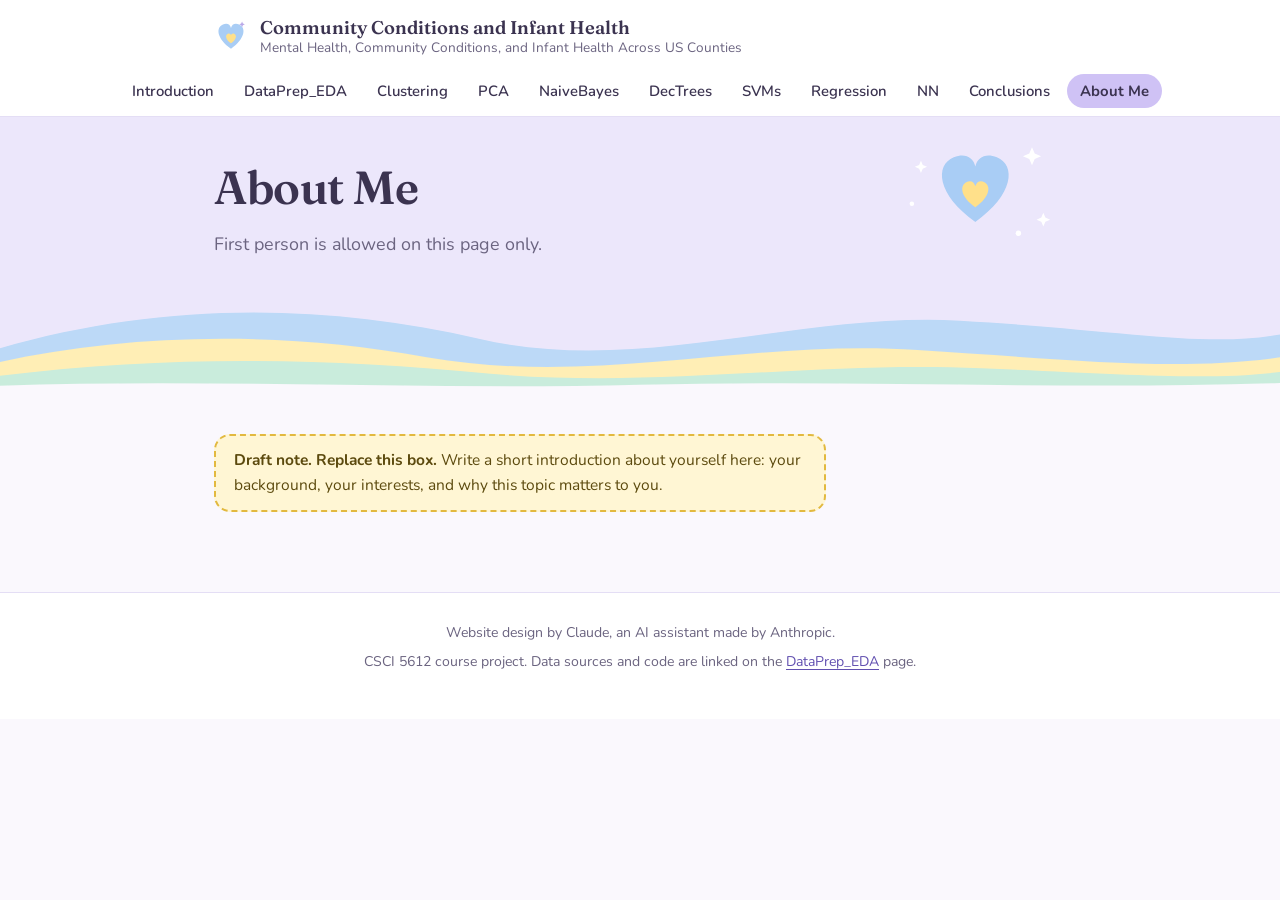
==== about.html @ 31e9df99 "Add files via upload" ====
<!DOCTYPE html>
<html lang="en">
<head>
<meta charset="utf-8">
<meta name="viewport" content="width=device-width, initial-scale=1">
<title>About Me | Community Conditions and Infant Health</title>
<link rel="preconnect" href="https://fonts.googleapis.com">
<link rel="preconnect" href="https://fonts.gstatic.com" crossorigin>
<link href="https://fonts.googleapis.com/css2?family=Fraunces:opsz,wght@9..144,400;9..144,600&family=Nunito:wght@400;600;700&display=swap" rel="stylesheet">
<link rel="stylesheet" href="style.css">
</head>
<body>
<a class="skip" href="#main">Skip to content</a>
<header class="top">
  <div class="wrap">
    <a class="brand" href="index.html">
      <svg class="logo" viewBox="0 0 40 40" aria-hidden="true"><path d="M20 35 C3 23 2 10 10.5 6.5 C15.5 4.5 19 6.5 20 10.5 C21 6.5 24.5 4.5 29.5 6.5 C38 10 37 23 20 35 Z" fill="#a9cdf5"/><path d="M20 28.5 C13.5 24 13 19 16 17.5 C18 16.5 19.5 17.5 20 19.2 C20.5 17.5 22 16.5 24 17.5 C27 19 26.5 24 20 28.5 Z" fill="#ffe08a"/><path d="M33 3l1 2.3 2.3 1-2.3 1L33 9.6l-1-2.3-2.3-1 2.3-1z" fill="#b9a8e8"/></svg>
      <span class="brand-text"><span class="site-title">Community Conditions and Infant Health</span><span class="site-sub">Mental Health, Community Conditions, and Infant Health Across US Counties</span></span>
    </a>
  </div>
</header>
<nav class="tabs" aria-label="Project sections">
  <div class="wrap">
    <ul>
          <li><a class="tab" href="index.html">Introduction</a></li>
          <li><a class="tab" href="dataprep_eda.html">DataPrep_EDA</a></li>
          <li><a class="tab" href="clustering.html">Clustering</a></li>
          <li><a class="tab" href="pca.html">PCA</a></li>
          <li><a class="tab" href="naivebayes.html">NaiveBayes</a></li>
          <li><a class="tab" href="dectrees.html">DecTrees</a></li>
          <li><a class="tab" href="svms.html">SVMs</a></li>
          <li><a class="tab" href="regression.html">Regression</a></li>
          <li><a class="tab" href="nn.html">NN</a></li>
          <li><a class="tab" href="conclusions.html">Conclusions</a></li>
          <li><a class="tab" href="about.html" aria-current="page">About Me</a></li>
    </ul>
  </div>
</nav>
<div class="band">
  <div class="wrap band-inner">
    <div class="band-text">
      <h1>About Me</h1>
      <p class="lede">First person is allowed on this page only.</p>
    </div>
    <svg class="art" viewBox="0 0 150 110" aria-hidden="true"><g transform="translate(30 12)"><path d="M40 70 C6 46 4 20 21 13 C31 9 38 13 40 21 C42 13 49 9 59 13 C76 20 74 46 40 70 Z" fill="#a9cdf5"/><path d="M40 57 C27 48 26 38 32 35 C36 33 39 35 40 38.5 C41 35 44 33 48 35 C54 38 53 48 40 57 Z" fill="#ffe08a"/></g><g fill="#ffffff"><path d="M120 16l2.4 5.6 5.6 2.4-5.6 2.4-2.4 5.6-2.4-5.6-5.6-2.4 5.6-2.4z"/><path d="M22 28l1.6 3.8 3.8 1.6-3.8 1.6L22 38.8l-1.6-3.8-3.8-1.6 3.8-1.6z"/><path d="M130 74l1.8 4.2 4.2 1.8-4.2 1.8-1.8 4.2-1.8-4.2-4.2-1.8 4.2-1.8z"/></g><circle cx="108" cy="92" r="2.4" fill="#ffffff"/><circle cx="14" cy="66" r="2" fill="#ffffff"/></svg>
  </div>
  <svg class="hills" viewBox="0 0 1200 120" preserveAspectRatio="none" aria-hidden="true"><path fill="#bcd9f7" d="M0,70 C150,20 300,20 450,60 C600,100 750,30 900,40 C1050,50 1130,70 1200,55 L1200,120 L0,120 Z"/><path fill="#ffeeb5" d="M0,85 C120,55 260,50 400,80 C560,112 700,60 860,72 C1000,82 1100,96 1200,80 L1200,120 L0,120 Z"/><path fill="#c9ecdc" d="M0,100 C160,78 300,80 460,98 C620,114 760,84 920,92 C1050,98 1130,106 1200,96 L1200,120 L0,120 Z"/><path fill="#faf8fd" d="M0,111 C200,103 400,116 600,110 C800,104 1000,116 1200,108 L1200,120 L0,120 Z"/></svg>
</div>
<main id="main" class="wrap">

    <p class="draft">Write a short introduction about yourself here: your background, your interests, and why this topic matters to you.</p>

</main>
<footer class="foot">
  <div class="wrap">
    <p>Website design by Claude, an AI assistant made by Anthropic.</p>
    <p>CSCI 5612 course project. Data sources and code are linked on the <a href="dataprep_eda.html">DataPrep_EDA</a> page.</p>
  </div>
</footer>
</body>
</html>
---- style.css ----
/* Soft nursery theme: pastel tiers, rounded shapes, top tab bar */
:root {
  --paper: #faf8fd;
  --white: #ffffff;
  --sky: #ece7fb;
  --ink: #3b3350;
  --muted: #6b6480;
  --line: #e4def5;
  --lilac: #cfc2f5;
  --lilac-soft: #f0ebfc;
  --link: #6250b0;
  --mint: #c9ecdc;
  --butter: #ffeeb5;
  --blue: #bcd9f7;
  --draft-bg: #fff6d4;
  --draft-line: #e2b93f;
  --draft-ink: #5c4a0e;
  --display: "Fraunces", Georgia, "Times New Roman", serif;
  --body: "Nunito", ui-rounded, "SF Pro Rounded", system-ui, -apple-system, "Segoe UI", sans-serif;
}

* { box-sizing: border-box; }

html { scroll-padding-top: 72px; }

body {
  margin: 0;
  background: var(--paper);
  color: var(--ink);
  font-family: var(--body);
  font-size: 1.05rem;
  line-height: 1.75;
}

a { color: var(--link); text-underline-offset: 3px; }
a:hover { text-decoration-thickness: 2px; }
:focus-visible { outline: 3px solid var(--link); outline-offset: 2px; border-radius: 4px; }

.skip { position: absolute; left: -999px; top: 8px; z-index: 20; padding: 8px 14px; border-radius: 999px; background: var(--white); color: var(--ink); }
.skip:focus { left: 8px; }

.wrap { width: 100%; max-width: 900px; margin: 0 auto; padding-left: 24px; padding-right: 24px; }

/* brand */
.top { background: var(--white); }
.brand { display: flex; align-items: center; gap: 12px; padding: 16px 0 10px; color: var(--ink); text-decoration: none; }
.logo { width: 34px; height: 34px; flex: none; }
.brand-text { display: flex; flex-direction: column; line-height: 1.25; }
.site-title { font-family: var(--display); font-weight: 600; font-size: 1.15rem; }
.site-sub { color: var(--muted); font-size: 0.85rem; }

/* tab bar */
.tabs { position: sticky; top: 0; z-index: 10; background: rgba(255, 255, 255, 0.94); border-bottom: 1px solid var(--line); backdrop-filter: blur(6px); }
.tabs .wrap { max-width: 1240px; }
.tabs ul { display: flex; flex-wrap: wrap; justify-content: center; gap: 4px; margin: 0; padding: 8px 0; list-style: none; }
.tabs li { max-width: none; }
.tab { display: block; padding: 6px 13px; border-radius: 999px; color: var(--ink); font-size: 0.93rem; font-weight: 600; line-height: 1.5; text-decoration: none; }
.tab:hover { background: var(--lilac-soft); }
.tab[aria-current="page"] { background: var(--lilac); font-weight: 700; }

/* page title band */
.band { position: relative; background: var(--sky); }
.band-inner { position: relative; padding-top: 44px; padding-bottom: 28px; }
.band-text { position: relative; z-index: 1; }
.art { position: absolute; right: 24px; top: 12px; width: 170px; height: auto; }
.hills { display: block; width: 100%; height: 110px; margin-top: -4px; }

h1 { margin: 0 0 0.3em; font-family: var(--display); font-weight: 600; font-size: clamp(2rem, 5vw, 2.9rem); line-height: 1.15; letter-spacing: -0.01em; }
.lede { max-width: 52ch; margin: 0; color: var(--muted); font-size: 1.12rem; }

/* content */
main { padding-top: 24px; padding-bottom: 64px; }

h2 { margin: 2.8rem 0 0.7rem; font-family: var(--display); font-weight: 600; font-size: 1.6rem; line-height: 1.25; }
h2::before { content: ""; display: block; width: 34px; height: 7px; margin-bottom: 12px; border-radius: 999px; background: var(--mint); }
h2:nth-of-type(3n+2)::before { background: var(--butter); }
h2:nth-of-type(3n)::before { background: var(--blue); }

h3 { margin: 1.8rem 0 0.4rem; font-family: var(--display); font-weight: 600; font-size: 1.15rem; }

p, li { max-width: 68ch; }
p { margin: 0 0 1rem; }

.contents { display: flex; flex-wrap: wrap; gap: 8px; margin: 0 0 0.5rem; padding: 0; list-style: none; }
.contents li { max-width: none; }
.contents a { display: block; padding: 3px 14px; border-radius: 999px; background: var(--lilac-soft); text-decoration: none; font-weight: 600; font-size: 0.92rem; }
.contents a:hover { background: var(--lilac); }

.questions { padding-left: 1.6rem; }
.questions li { margin-bottom: 0.5rem; }
.draft-li { padding: 3px 12px; border-radius: 10px; background: var(--draft-bg); color: var(--draft-ink); }

/* draft notes and empty states */
.draft { max-width: 68ch; margin: 1rem 0; padding: 12px 18px; border: 2px dashed var(--draft-line); border-radius: 16px; background: var(--draft-bg); color: var(--draft-ink); font-size: 0.97rem; line-height: 1.6; }
.draft::before { content: "Draft note. Replace this box. "; font-weight: 700; }
.draft-inline { padding: 0 6px; border-radius: 6px; background: var(--draft-bg); color: var(--draft-ink); }
.soon { padding: 6px 0 6px 16px; border-left: 4px solid var(--lilac); color: var(--muted); }

/* tables */
.table-wrap { margin: 1rem 0 1.6rem; overflow-x: auto; border: 1px solid var(--line); border-radius: 16px; background: var(--white); }
table { width: 100%; border-collapse: collapse; font-size: 0.93rem; line-height: 1.5; }
th, td { padding: 11px 14px; border-bottom: 1px solid var(--line); text-align: left; vertical-align: top; }
tbody tr:last-child td { border-bottom: 0; }
th { background: var(--lilac-soft); font-weight: 700; }
.num { text-align: right; white-space: nowrap; font-variant-numeric: tabular-nums; }
th.num { text-align: right; }

/* code */
pre { margin: 0.5rem 0 1.4rem; padding: 14px 18px; overflow-x: auto; border-radius: 16px; background: var(--lilac-soft); font-size: 0.85rem; line-height: 1.6; }
code { font-family: ui-monospace, SFMono-Regular, Menlo, Consolas, monospace; font-size: 0.9em; }
pre code { font-size: inherit; }

details { margin: 1rem 0; }
summary { cursor: pointer; font-weight: 700; }

/* figures */
figure { margin: 1.8rem 0; }
.figbox { overflow: hidden; border: 1px solid var(--line); border-radius: 20px; background: var(--white); }
.figbox img { display: block; width: 100%; height: auto; }
.figbox .ph { display: none; margin: 12px; padding: 56px 24px; border: 2px dashed var(--draft-line); border-radius: 14px; background: var(--draft-bg); color: var(--draft-ink); font-size: 0.95rem; text-align: center; }
.figbox.missing img { display: none; }
.figbox.missing .ph { display: block; }
figcaption { max-width: 72ch; margin-top: 0.7rem; color: var(--muted); font-size: 0.93rem; line-height: 1.6; }
.figrow { display: grid; grid-template-columns: repeat(auto-fit, minmax(240px, 1fr)); gap: 20px; }
.figrow figure { margin: 0.5rem 0; }
.figrow .ph { padding: 32px 12px; }

/* footer */
.foot { padding: 28px 0 40px; background: var(--white); border-top: 1px solid var(--line); color: var(--muted); font-size: 0.88rem; text-align: center; }
.foot p { max-width: none; margin: 0 0 0.3rem; }

/* narrow screens */
@media (max-width: 760px) {
  .wrap { padding-left: 16px; padding-right: 16px; }
  .site-sub { display: none; }
  .tabs ul { flex-wrap: nowrap; justify-content: flex-start; overflow-x: auto; }
  .tab { white-space: nowrap; }
  .art { display: none; }
  .band-inner { padding-top: 32px; }
  .hills { height: 72px; }
}
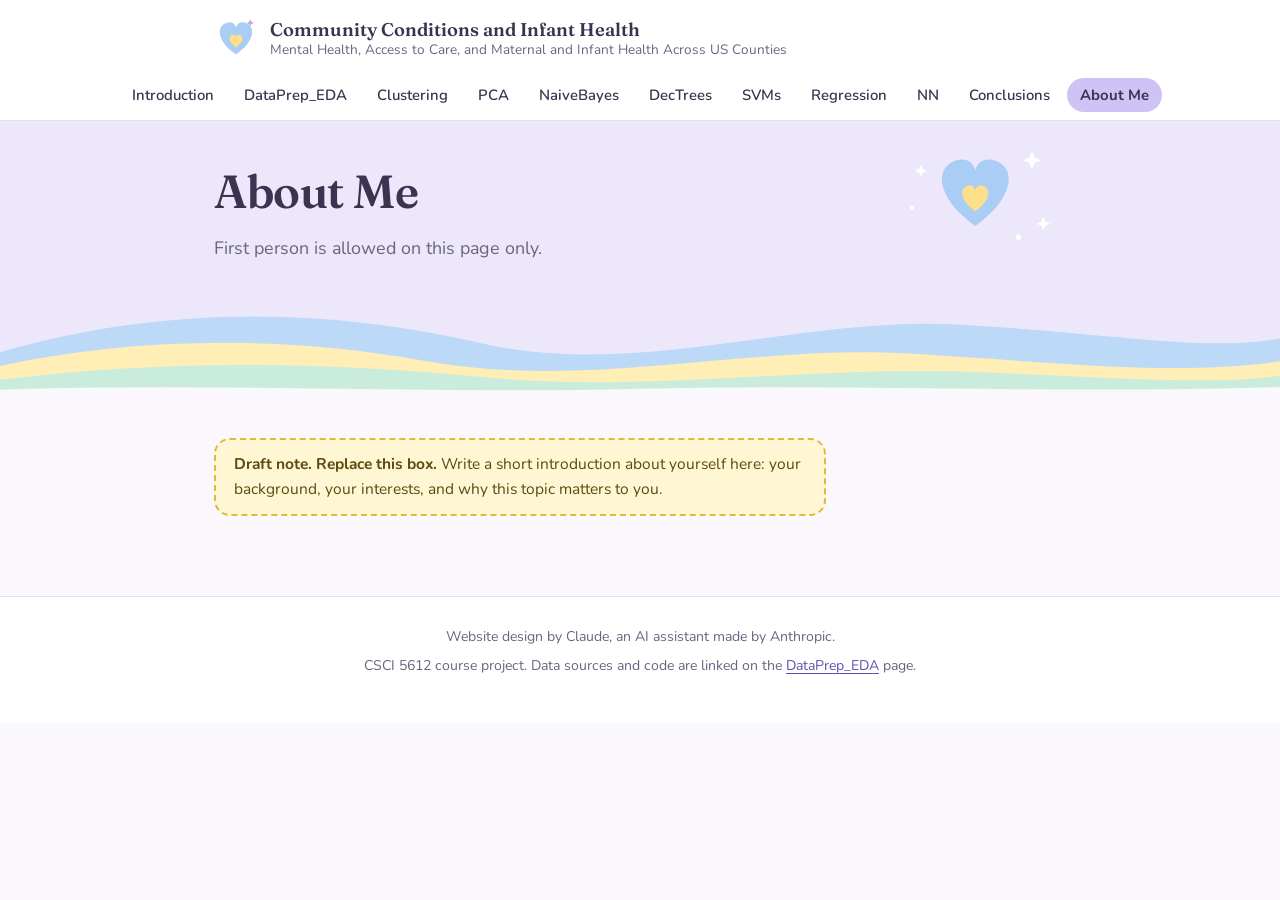
==== commit e983ab5e: "Add files via upload" ====
--- a/about.html
+++ b/about.html
@@ -15,7 +15,7 @@
   <div class="wrap">
     <a class="brand" href="index.html">
       <svg class="logo" viewBox="0 0 40 40" aria-hidden="true"><path d="M20 35 C3 23 2 10 10.5 6.5 C15.5 4.5 19 6.5 20 10.5 C21 6.5 24.5 4.5 29.5 6.5 C38 10 37 23 20 35 Z" fill="#a9cdf5"/><path d="M20 28.5 C13.5 24 13 19 16 17.5 C18 16.5 19.5 17.5 20 19.2 C20.5 17.5 22 16.5 24 17.5 C27 19 26.5 24 20 28.5 Z" fill="#ffe08a"/><path d="M33 3l1 2.3 2.3 1-2.3 1L33 9.6l-1-2.3-2.3-1 2.3-1z" fill="#b9a8e8"/></svg>
-      <span class="brand-text"><span class="site-title">Community Conditions and Infant Health</span><span class="site-sub">Mental Health, Community Conditions, and Infant Health Across US Counties</span></span>
+      <span class="brand-text"><span class="site-title">Community Conditions and Infant Health</span><span class="site-sub">Mental Health, Access to Care, and Maternal and Infant Health Across US Counties</span></span>
     </a>
   </div>
 </header>
--- a/style.css
+++ b/style.css
@@ -44,7 +44,7 @@
 /* brand */
 .top { background: var(--white); }
 .brand { display: flex; align-items: center; gap: 12px; padding: 16px 0 10px; color: var(--ink); text-decoration: none; }
-.logo { width: 34px; height: 34px; flex: none; }
+.logo { width: 44px; height: 44px; flex: none; }
 .brand-text { display: flex; flex-direction: column; line-height: 1.25; }
 .site-title { font-family: var(--display); font-weight: 600; font-size: 1.15rem; }
 .site-sub { color: var(--muted); font-size: 0.85rem; }
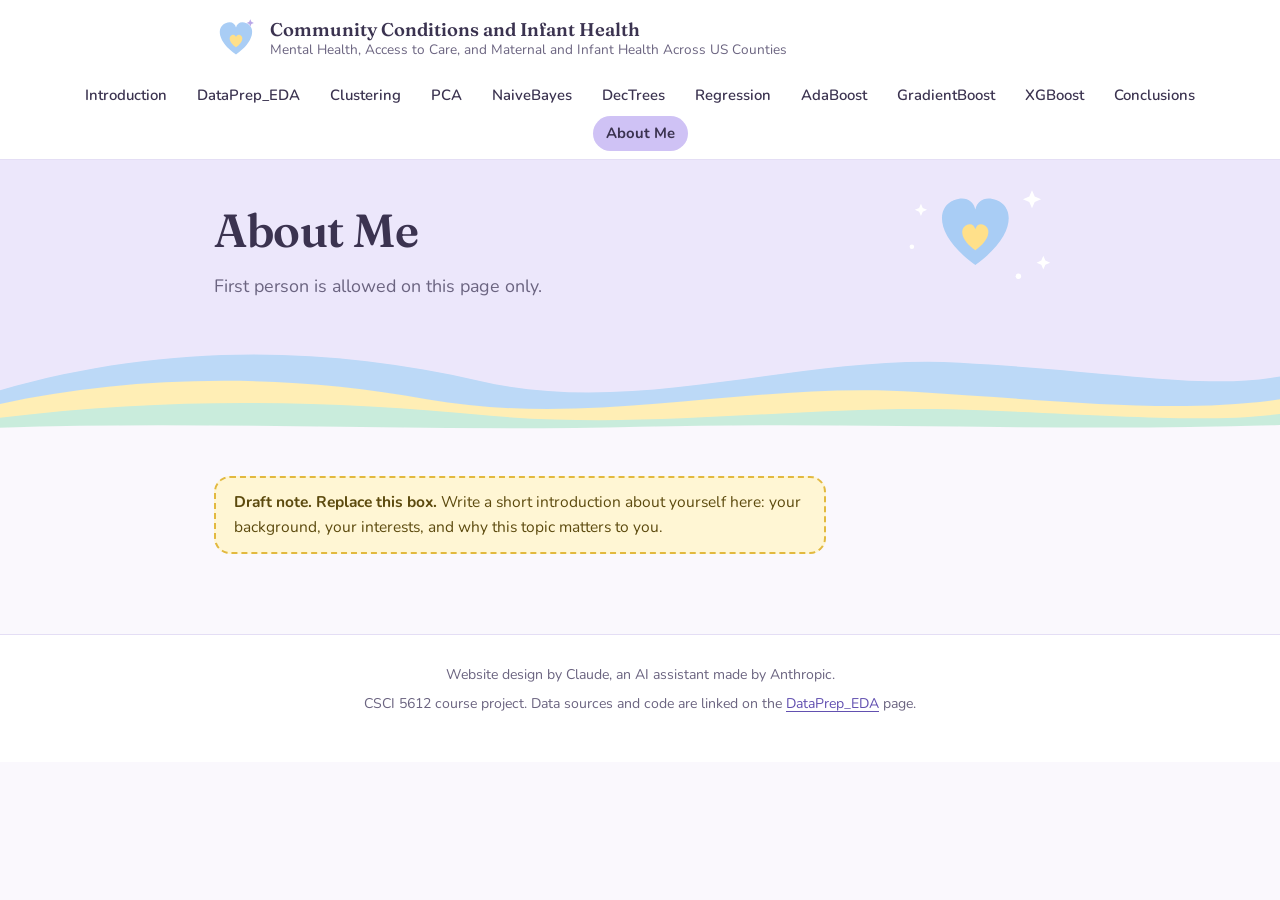
==== commit 8a3f80ed: "Update about.html" ====
--- a/about.html
+++ b/about.html
@@ -28,9 +28,10 @@
           <li><a class="tab" href="pca.html">PCA</a></li>
           <li><a class="tab" href="naivebayes.html">NaiveBayes</a></li>
           <li><a class="tab" href="dectrees.html">DecTrees</a></li>
-          <li><a class="tab" href="svms.html">SVMs</a></li>
           <li><a class="tab" href="regression.html">Regression</a></li>
-          <li><a class="tab" href="nn.html">NN</a></li>
+          <li><a class="tab" href="adaboost.html">AdaBoost</a></li>
+          <li><a class="tab" href="gradientboost.html">GradientBoost</a></li>
+          <li><a class="tab" href="xgboost.html">XGBoost</a></li>
           <li><a class="tab" href="conclusions.html">Conclusions</a></li>
           <li><a class="tab" href="about.html" aria-current="page">About Me</a></li>
     </ul>
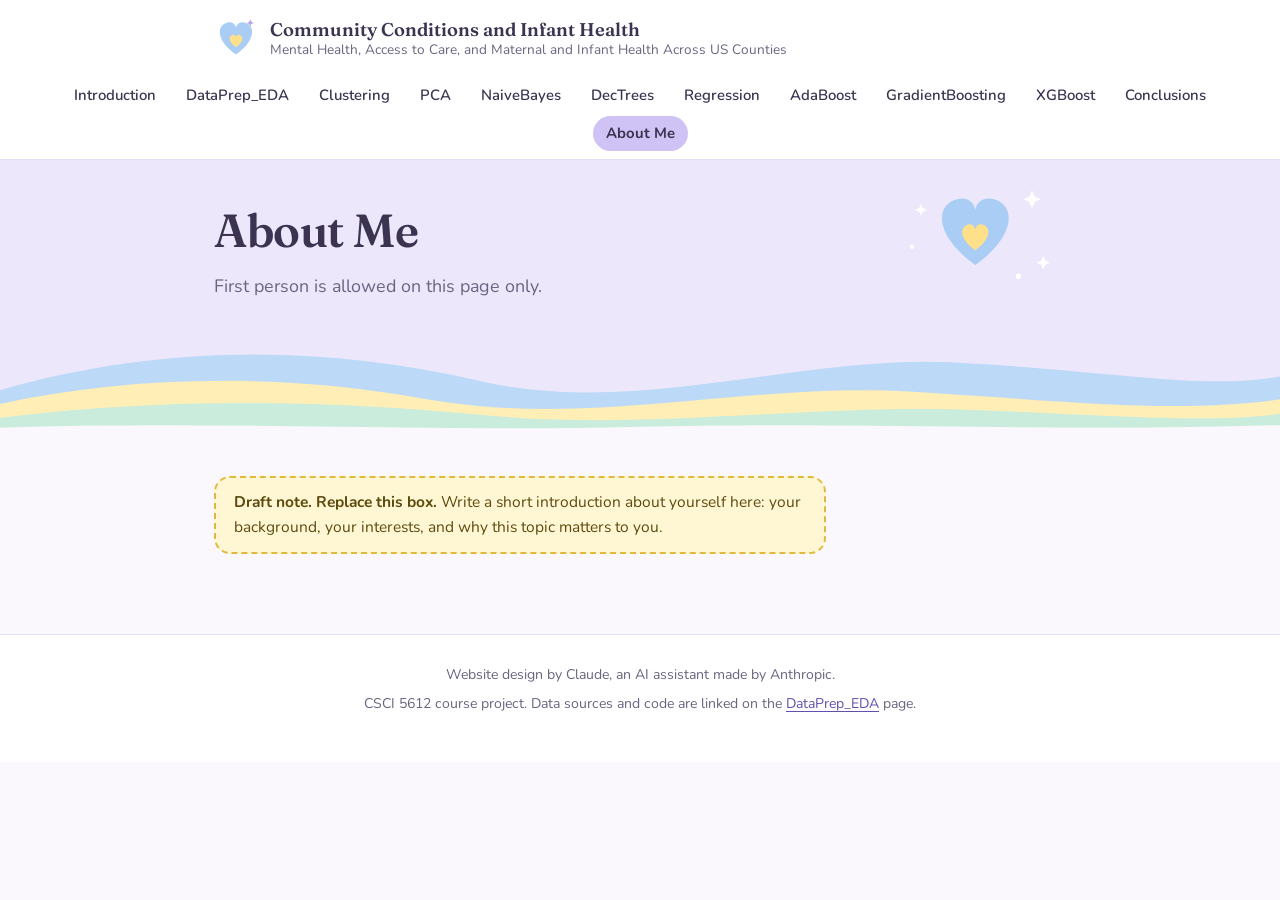
==== commit a4d68ea9: "Update link text for GradientBoost to GradientBoosting" ====
--- a/about.html
+++ b/about.html
@@ -30,7 +30,7 @@
           <li><a class="tab" href="dectrees.html">DecTrees</a></li>
           <li><a class="tab" href="regression.html">Regression</a></li>
           <li><a class="tab" href="adaboost.html">AdaBoost</a></li>
-          <li><a class="tab" href="gradientboost.html">GradientBoost</a></li>
+          <li><a class="tab" href="gradientboost.html">GradientBoosting</a></li>
           <li><a class="tab" href="xgboost.html">XGBoost</a></li>
           <li><a class="tab" href="conclusions.html">Conclusions</a></li>
           <li><a class="tab" href="about.html" aria-current="page">About Me</a></li>
